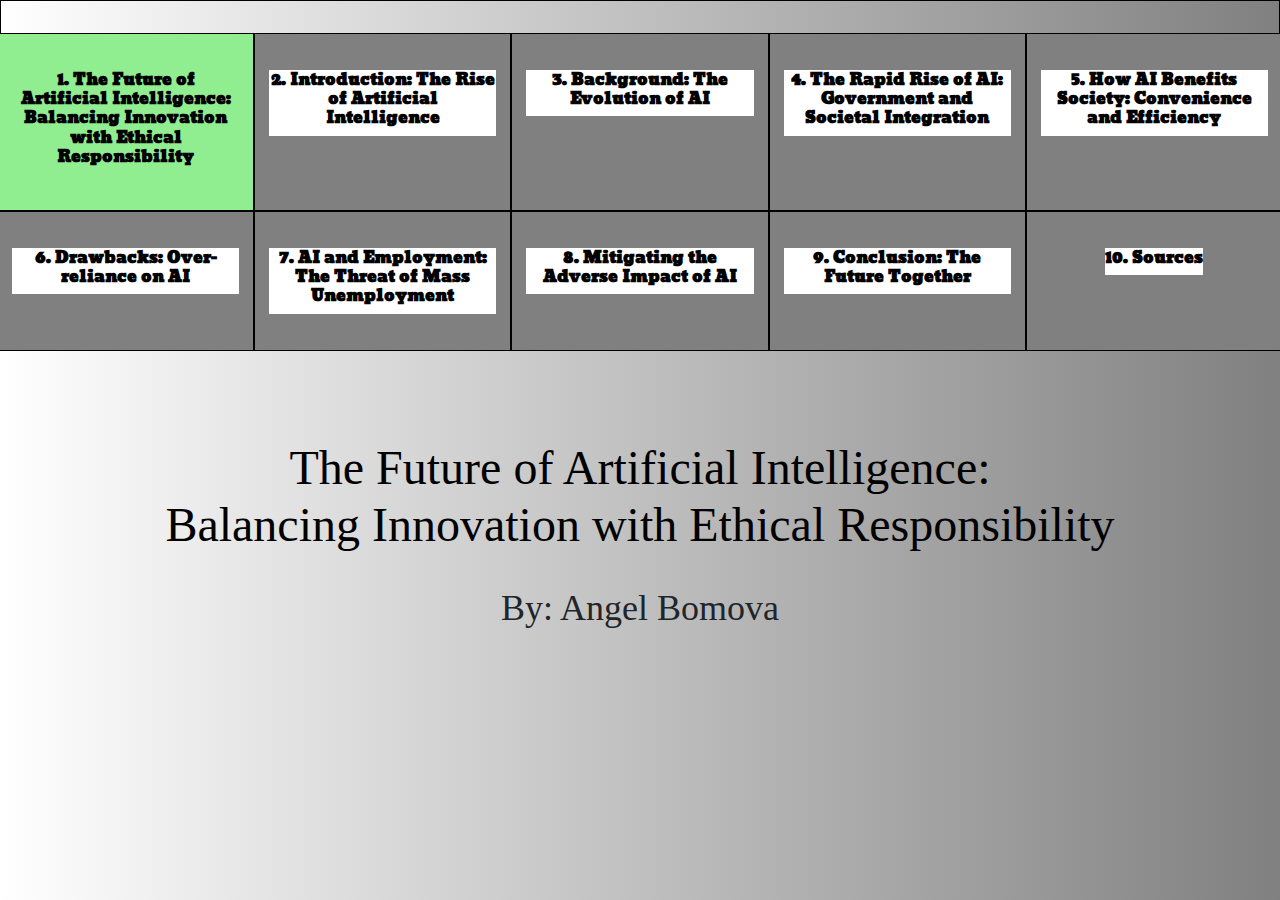
==== Birthday-Project-main/index.html @ 152d67d0 "Add files via upload" ====
<head>
    <meta charset="utf-8">
    <meta name="viewport" content="width=device-width">
      <title>College Writing Project 4</title>
    <link href="style.css" rel="stylesheet" type="text/css" />
    <link href="https://cdn.jsdelivr.net/npm/bootstrap@5.2.3/dist/css/bootstrap.min.css" rel="stylesheet">
  
    <link rel="preconnect" href="https://fonts.googleapis.com">
    <link rel="preconnect" href="https://fonts.gstatic.com" crossorigin>
    <link href="https://fonts.googleapis.com/css2?family=Montserrat:wght@100;400&display=swap" rel="stylesheet">
    <link href='https://fonts.googleapis.com/css?family=Mountains of Christmas' rel='stylesheet'>
    <link href='https://fonts.googleapis.com/css?family=Moul' rel='stylesheet'>
    <link href='https://fonts.googleapis.com/css?family=Moulpali' rel='stylesheet'>
  
  
    <link rel="preconnect" href="https://fonts.googleapis.com">
    <link rel="preconnect" href="https://fonts.gstatic.com" crossorigin>
    <link href="https://fonts.googleapis.com/css2?family=Montserrat:wght@100;400&family=Nunito+Sans:opsz@6..12&display=swap" rel="stylesheet">
  
  </head>
  <body class="body">
      <div class="row">
          <div class="navsec glow" style="text-align: center; width: 20%; float: left;"> <a href="index.html" class="navbutton glow"> <h1 class="navtext"><b>1. The Future of Artificial Intelligence: Balancing Innovation with Ethical Responsibility</b></h1></a> </div>
          <div class="navsec hoverglow" style="text-align: center; width: 20%; float: left;"> <a href="2.html" class="navbutton hoverglow"><h1 class="navtext"><b>2. Introduction: The Rise of Artificial Intelligence</b></h1></a> </div>
          <div class="navsec hoverglow" style="text-align: center; width: 20%; float: left;"> <a href="3.html" class="navbutton hoverglow"><h1 class="navtext"><b>3. Background: The Evolution of AI</b></h1></a> </div>
          <div class="navsec hoverglow" style="text-align: center; width: 20%; float: left;"> <a href="4.html" class="navbutton hoverglow"><h1 class="navtext"><b>4. The Rapid Rise of AI: Government and Societal Integration</b></h1></a> </div>
          <div class="navsec hoverglow" style="text-align: center; width: 20%; float: left;"> <a href="5.html" class="navbutton hoverglow"><h1 class="navtext"><b>5. How AI Benefits Society: Convenience and Efficiency</b></h1></a> </div>
          <div class="navsec hoverglow" style="text-align: center; width: 20%; float: left;"> <a href="6.html" class="navbutton hoverglow"><h1 class="navtext"><b>6. Drawbacks: Over-reliance on AI</b></h1></a> </div>
        <div class="navsec hoverglow" style="text-align: center; width: 20%; float: left;"> <a href="7.html" class="navbutton hoverglow"><h1 class="navtext"><b>7. AI and Employment: The Threat of Mass Unemployment</b></h1></a> </div>
        <div class="navsec hoverglow" style="text-align: center; width: 20%; float: left;"> <a href="8.html" class="navbutton hoverglow"><h1 class="navtext"><b>8. Mitigating the Adverse Impact of AI</b></h1></a> </div>
        <div class="navsec hoverglow" style="text-align: center; width: 20%; float: left;"> <a href="9.html" class="navbutton hoverglow"><h1 class="navtext"><b>9. Conclusion: The Future Together</b></h1></a> </div>
        <div class="navsec hoverglow" style="text-align: center; width: 20%; float: left;"> <a href="10.html" class="navbutton hoverglow"><h1 class="navtext"><b>10. Sources</b></h1></a> </div>
        </div>
        

        <div class="row">
          <div class="col"><h1 class="hone">The Future of Artificial Intelligence: <br> Balancing Innovation with Ethical Responsibility</h1></div>
        </div>
        
        <div class="row">
          <h1 class="hthree"> By: Angel Bomova</h1>
          <div class="col">  <img src="aiLOL.gif" alt="img" class="galleryimg1"> </div>
        </div>

      </body>
  </html>
---- Birthday-Project-main/style.css ----
.body {
  width: 100%;
  height: 50px;
  background-color: white; 
  background-image: linear-gradient(to right, white , gray);
  border:1px solid black;
  padding: 32px 8px;
  }
  .navbutton {
    background-color: white;
  text-align: center;
  text-decoration: none;
  display: inline-block;
  margin: 4px 2px;
  cursor: pointer;
  }
  .navtext {
    color: black;
    font-family: 'Moul'; 
    font-size: 100%;
  }
  .navsec {
      background-color:gray ;
     border:1px solid black;
     padding: 32px 8px;
  }
  .glow {
    background-color: lightgreen;
  }
  .hoverglow:hover {
    background-color: lightgreen;
  }
  .responsive {
    width: 100%;
    height: auto;
  }


  .hone {
    font-family: 'Times New Roman';
    font-size: 48px;
    color: black;
    text-align: center;
    margin-top: 5%;
    padding: 2%;
    background-color: transparent;
  }
  .htwo {
    font-family: 'Times New Roman';
    font-size: 24px;
    color: black;
    text-align: left;
    padding-top: 2%;
    padding-left: 2%;
    padding-bottom: 2%;
    word-spacing: double;
  }

  .hthree {
    font-family: 'Times New Roman';
    font-size: 36px;
    text-align: center;
  }

  .footer1 {
    position: fixed;
    left: 0;
    bottom: 0;
    width: 100%;
    background-color: #FFD166;
    color: white;
    text-align: center;
    border:1px solid black;
    padding: 16px;
 }

  .galleryimg {
    border: 2px solid #073B4C;
    border-radius: 40px;
    padding: 1px;
    width: 90%;
    display: block;
    margin-left: auto;
    margin-right: auto;  
   } 

   .galleryimg1 {
    width: 30%;
    display: block;
    margin-left: auto;
    margin-right: auto;  
    padding-bottom: 2%;
   }
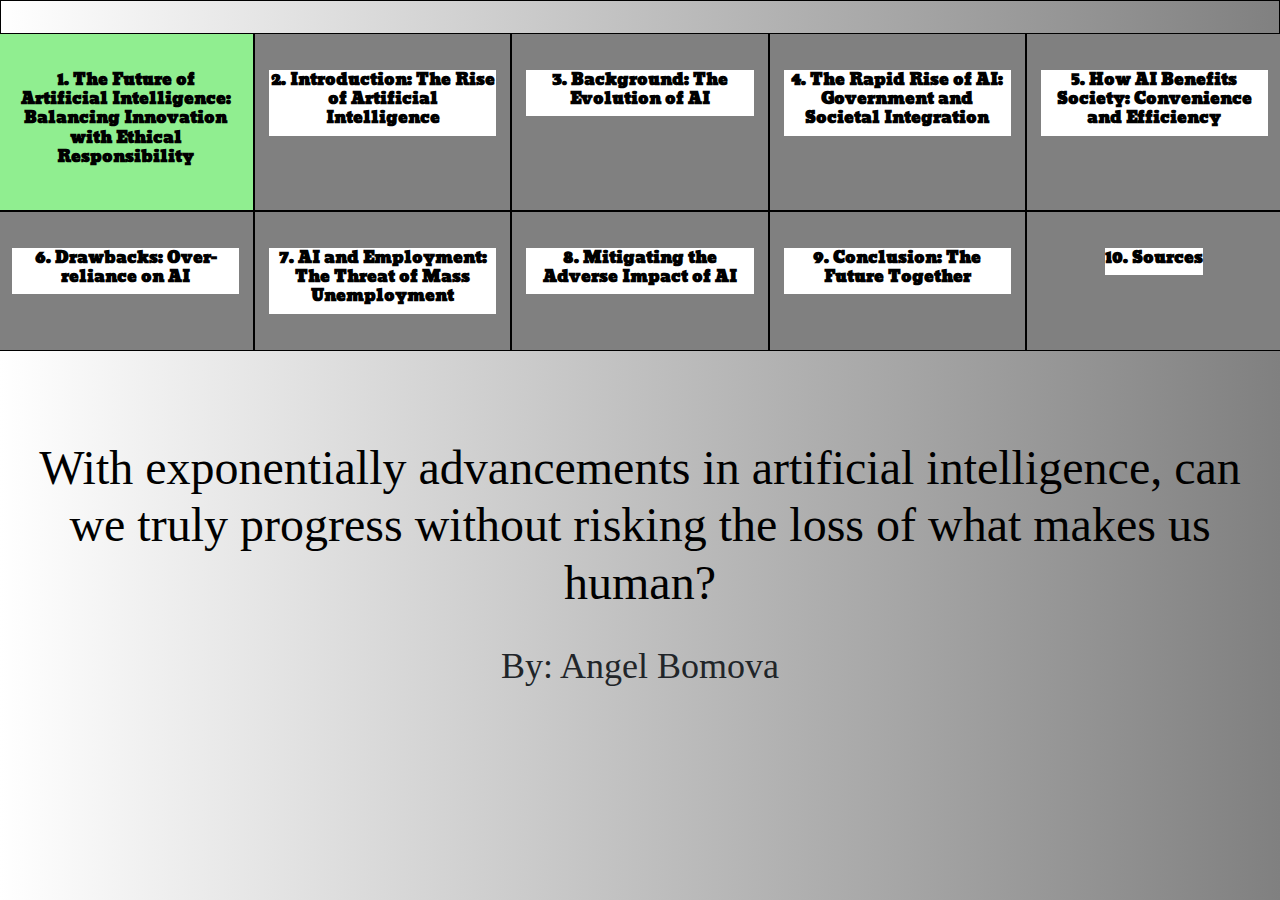
==== commit b323ed0a: "V2" ====
--- a/Birthday-Project-main/index.html
+++ b/Birthday-Project-main/index.html
@@ -34,7 +34,7 @@
         
 
         <div class="row">
-          <div class="col"><h1 class="hone">The Future of Artificial Intelligence: <br> Balancing Innovation with Ethical Responsibility</h1></div>
+          <div class="col"><h1 class="hone">With exponentially advancements in artificial intelligence, can we truly progress without risking the loss of what makes us human?</h1></div>
         </div>
         
         <div class="row">
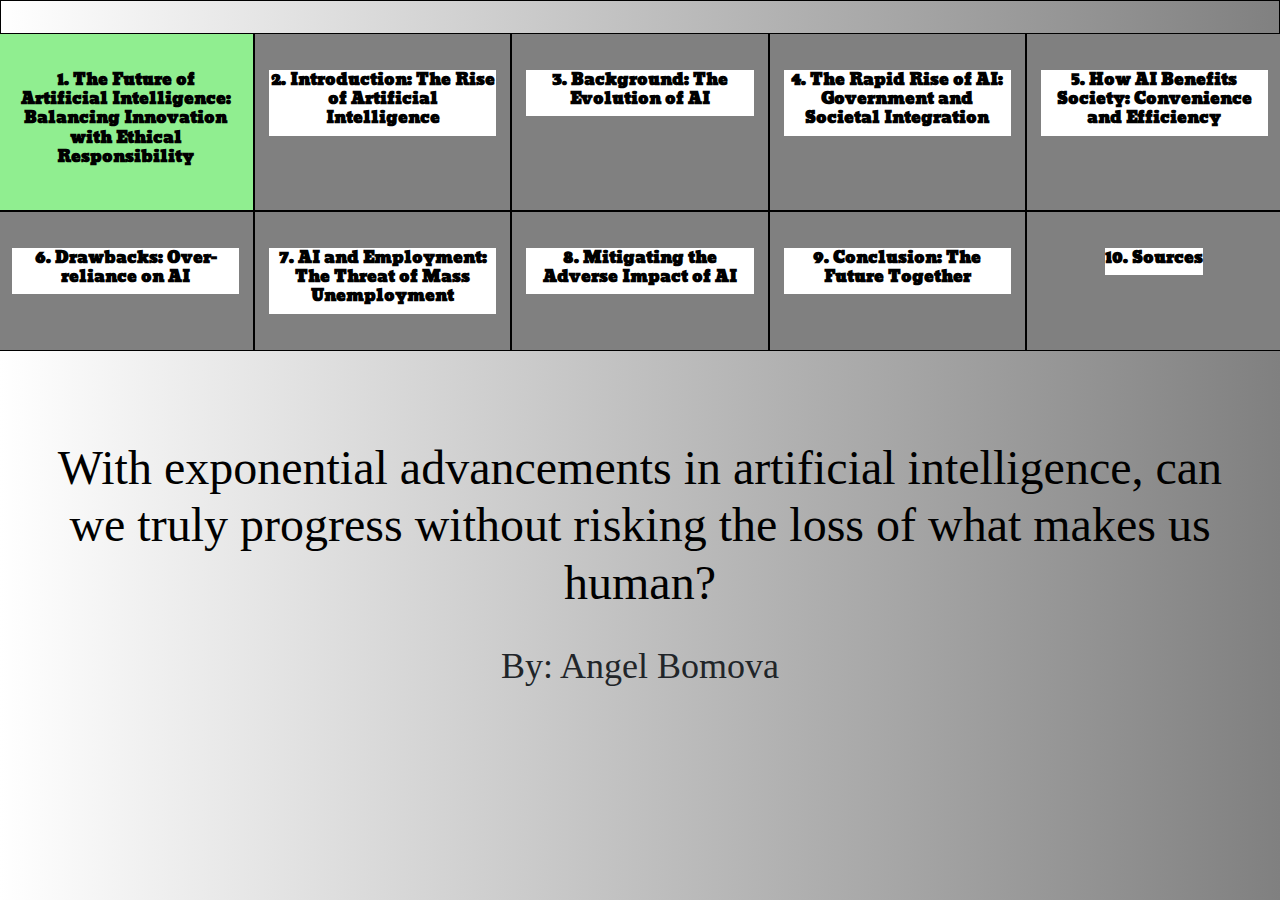
==== commit 991cf4f9: "Add files via upload" ====
--- a/Birthday-Project-main/index.html
+++ b/Birthday-Project-main/index.html
@@ -34,7 +34,7 @@
         
 
         <div class="row">
-          <div class="col"><h1 class="hone">With exponentially advancements in artificial intelligence, can we truly progress without risking the loss of what makes us human?</h1></div>
+          <div class="col"><h1 class="hone">With exponential advancements in artificial intelligence, can we truly progress without risking the loss of what makes us human?</h1></div>
         </div>
         
         <div class="row">
